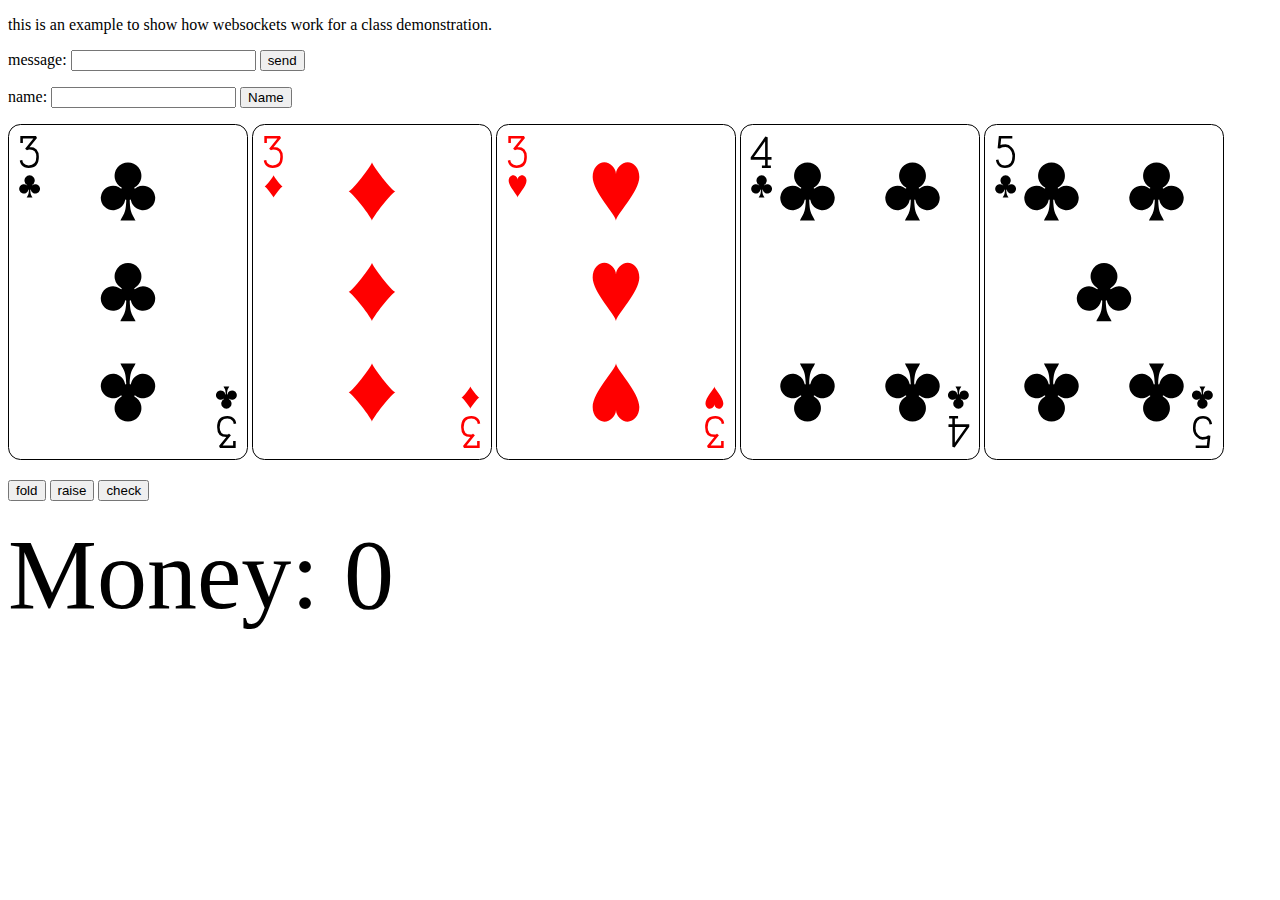
==== html/index.html @ 79b5847d "first commit" ====
<!doctype html>
<html>
<meta charset="utf-8">

<head>
  <title>CSE3310 Websocket Example</title>
  <link rel="stylesheet" href="styles.css">

</head>

<body>
  <p> this is an example to show how websockets work for a class demonstration.</p>
  <p>message: <input id="send_text" type="text">
    <input type="button" name="send_button" value="send" onclick="send()">
  </p>
  <div id="nameInput">
    <p>name: <input id="sendName" type="text">
      <input type="button" name="sendName" value="Name" onclick="sendName()">
    </p>
  </div>

  <img id="card1" src="3C.svg" style="width:auto;">
  <img id="card2" src="3D.svg" style="width:auto;">
  <img id="card3" src="3H.svg" style="width:auto;">
  <img id="card4" src="4C.svg" style="width:auto;">
  <img id="card5" src="5C.svg" style="width:auto;">
  <p>        
    <input type = "button" name = "fold_button" value = "fold" onclick = "fold()">
    <input type = "button" name = "raise_button" value = "raise" onclick = "raise()">
    <input type = "button" name = "check_button" value = "check" onclick = "check()">
  </p>
  <div class = "textbox" id="textbox">
    <span id = "wallet">Money: 0</span>
  </div>

</body>

</html>
<script>

  var connection = null;

  var serverUrl;
  serverUrl ="ws://" + window.location.hostname + ":8880";
  console.log("URL IS " + serverUrl);
  connection = new WebSocket(serverUrl, "json");
  connection.onopen = function (evt) {
    console.log("open");
  }

  var cardIdx = 0;
  var playerID = 0;
  let money = 0;
  connection.onmessage = function (evt) {
    var msg;
    msg = evt.data;

    console.log("Message received: ");
    document.getElementById("textbox").innerText = document.getElementById("textbox").innerText + '\n\n' + "Message Received" + "\n" + msg;

    // This is a hack for this example.
    // The only time the WebPoker server sends data just
    // to this client is at the beginging, when the connection
    // is first made.  The first communication tells us which
    // connection number we are, which is very import.
    // So, we detect this situation where it is not game state

    // Take the msg and turn it into a javascript object
    const obj = JSON.parse(msg);
    if (!obj.players) {

      playerID = obj.Id;
      console.log("player ID = " + playerID);
      document.getElementById("textbox").innerText =
        document.getElementById("textbox").innerText + '\n\n' + "Player ID is " + playerID;
    }
    else {

      // process the game state
      // this will just have one card change every time a new game state comes in.
      // the term LUT means "look up table".  you will see it sometimes in code written last 
      // century.
      cardLUT = ["3C.svg", "2B.svg", "3S.svg", "KC.svg", "6D.svg", "2J.svg", "2S.svg"];
      document.getElementById("card4").src = cardLUT[cardIdx];
      cardIdx = cardIdx + 1;
      if (cardIdx > 6)
        cardIdx = 0;
    }
    console.log("the cardIdx is " + cardIdx)
  }

  function send() {

    var msg = {
      text: document.getElementById("send_text").value,
    };
    connection.send(JSON.stringify(msg));
    console.log(JSON.stringify(msg));
  }
  
  function raise(){
    money += 10;
    textbox.textContent = "Money:$" + money;
  }
  function sendName() {

    var msg = {
      event: "NAME",
      name: document.getElementById("sendName").value,
      playerID: JSON.PlayerID
    };
    connection.send(JSON.stringify(msg));
    console.log(JSON.stringify(msg));

  
    // this shows how to hid html elements.
    // like when the name is entered
    //  it might be better to hide after the server has accepted it
    // but this is just a demonstration

    var x = document.getElementById("nameInput");
    if (x.style.display === "none") {
      x.style.display = "block";
    } else {
      x.style.display = "none";
    }

  }
  
</script>
---- html/styles.css ----
.textbox{
    font-size: 100px;
}
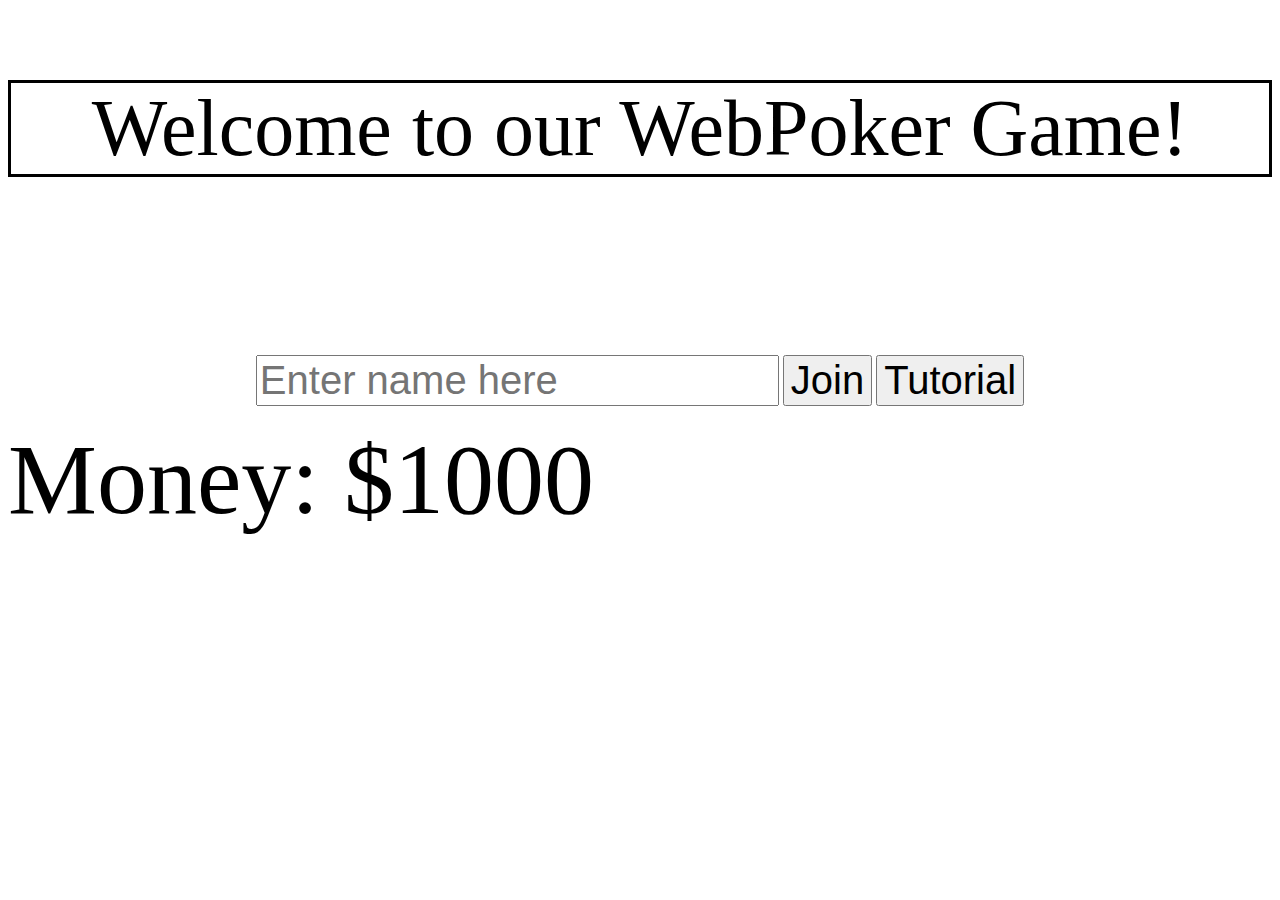
==== commit 52b7162e: "Working player lobby" ====
--- a/html/index.html
+++ b/html/index.html
@@ -3,41 +3,98 @@
 <meta charset="utf-8">
 
 <head>
-  <title>CSE3310 Websocket Example</title>
-  <link rel="stylesheet" href="styles.css">
+  <title>WebPoker Game</title>
+  <link rel = "stylesheet" href="styles.css" >
+  <p class = "title" > Welcome to our WebPoker Game!</p>
 
 </head>
 
 <body>
-  <p> this is an example to show how websockets work for a class demonstration.</p>
-  <p>message: <input id="send_text" type="text">
-    <input type="button" name="send_button" value="send" onclick="send()">
-  </p>
-  <div id="nameInput">
-    <p>name: <input id="sendName" type="text">
-      <input type="button" name="sendName" value="Name" onclick="sendName()">
-    </p>
+  <div id = "tutorial" class = "overlay">
+    <a href="javascript:void(0)" class="closebtn" onclick="closeNav()">&times;</a>
+    <div class = "tutorial_content">
+      <p style = "font-weight:bold; font-size:80px">Five-Card Draw Tutorial </p> 
+      <p class = "heading">
+        Ranking System (Best to Worst):
+      </p>
+      <p class = "content_rules">
+        1. Straight Flush - 5 cards of same suit in numeric sequence<br>
+        2. Four of a Kind - 4 cards of matching value<br>
+        3. Full House - 3 of a kind & a pair of another<br>
+        4. Flush - 5 cards of matching suit<br>
+        5. Straight - 5 cards of any suit in numeric sequence<br>
+        6. Three of a Kind - 3 cards of matching value<br>
+        7. Two Pair - 2 pairs of matching value<br>
+        8. Pair - 1 pair of matching value<br>
+        9. High Card - highest valued card wins if no better hand is made<br>
+      </p>
+        5 Card Draw vs Texas Hold Em Main Differences<br>
+        - Initially must provide a mandatory bet known as Ante (varies)<br>
+        - No community pool of cards<br>
+        - Restricted to the initial 5 cards you are dealt<br>
+        - Through 4 rounds, players can make bets and get rid of cards to strengthen their hands<br>
+        4 Total Rounds<br>
+        1. 1st Betting Round<br>
+        2. Draw Round - players can get rid of cards to get new ones<br>
+        3. 2nd Betting Round<br>
+        4. Showdown - best hand wins; winner takes all<br>
+        Betting Rounds (Round 1 & 3)<br>
+        - You are able to check, call, raise, or fold like Texas Hold Em<br>
+        - If everyone checks in first round, it automatically adds additional ante from everyone<br>
+        Draw Round (Round 2)<br>
+        - Ask dealer to replace cards in your hand (which ones and how many)<br>
+        - Max number to replace usually being 3 but other variations exist such as:<br>
+        - 4 Max if 5th is a wild cards (Ace)<br>
+        - No limit, flush entire hand to get new set of cards<br>
+        - Give dealer your cards concealed (All card “transactions” are concealed essentially)<br>
+        - Not obligated to draw any new cards, you can decline i.e., Standing Pat, not taking any<br>
+        new cards in the draw<br>
+        Other Rules
+        - First option goes to p<br>layer left of dealer, whether to check or bet<br>
+        - Check: Forgo option to make a bet to the next player to the left<br>
+        - Bet: Make a bet (there may be pot limits at a table)</p>
+    </div>
+  </div>
+  <div class= = "container">
+    <div class = "row">
+      <div class = "column" id = "player1" style = "visibility:hidden" >
+        <img src = "PlayerPicture.png" style = "width:auto">
+        <span class = "player_name" >name here</span>
+      </div>
+      <div class = "column" id = "player2" style = "visibility:hidden" >
+        <img src = "PlayerPicture.png" style = "width:auto">
+        <span class = "player_name" >name here</span>
+      </div>
+      <div class = "column" id = "player3" style = "visibility:hidden" >
+        <img src = "PlayerPicture.png" style = "width:auto">
+        <span class = "player_name" >name here</span>
+      </div>
+      <div class = "column" id = "player4" style = "visibility:hidden" >
+        <img src = "PlayerPicture.png" style = "width:auto">
+        <span class = "player_name" >name here</span>
+      </div>
+      <div class = "column" id = "player5" style = "visibility:hidden" >
+        <img src = "PlayerPicture.png" style = "width:auto">
+        <span class = "player_name" >name here</span>      
+      </div>
+    </div>
   </div>
 
-  <img id="card1" src="3C.svg" style="width:auto;">
-  <img id="card2" src="3D.svg" style="width:auto;">
-  <img id="card3" src="3H.svg" style="width:auto;">
-  <img id="card4" src="4C.svg" style="width:auto;">
-  <img id="card5" src="5C.svg" style="width:auto;">
-  <p>        
-    <input type = "button" name = "fold_button" value = "fold" onclick = "fold()">
-    <input type = "button" name = "raise_button" value = "raise" onclick = "raise()">
-    <input type = "button" name = "check_button" value = "check" onclick = "check()">
+  <p class = "lobby">
+    <input class = "input_box" id="send_name" type="text" placeholder = "Enter name here">
+    <input class = "lobby_button" id = "join_button" type="button" name="join_button" value="Join" onclick="join()">
+    <input class = "lobby_button" id = "tutorial_button" type="button" name="tutorial_button" value="Tutorial" onclick="tutorial()">
   </p>
-  <div class = "textbox" id="textbox">
-    <span id = "wallet">Money: 0</span>
+
+  <div class = "gameStatus" id="gameStatus">
+    <span id = "wallet">Money: $1000</span>
   </div>
+  <div style = "font-size: 25px" class = "textbox" id="textbox">
+  </div>
+</body>
+</html>
 
-</body>
-
-</html>
 <script>
-
   var connection = null;
 
   var serverUrl;
@@ -51,12 +108,13 @@
   var cardIdx = 0;
   var playerID = 0;
   let money = 0;
+
+  //When client receives data from server
   connection.onmessage = function (evt) {
     var msg;
     msg = evt.data;
 
-    console.log("Message received: ");
-    document.getElementById("textbox").innerText = document.getElementById("textbox").innerText + '\n\n' + "Message Received" + "\n" + msg;
+    console.log("Message received: " + msg);
 
     // This is a hack for this example.
     // The only time the WebPoker server sends data just
@@ -67,64 +125,33 @@
 
     // Take the msg and turn it into a javascript object
     const obj = JSON.parse(msg);
-    if (!obj.players) {
-
-      playerID = obj.Id;
-      console.log("player ID = " + playerID);
-      document.getElementById("textbox").innerText =
-        document.getElementById("textbox").innerText + '\n\n' + "Player ID is " + playerID;
-    }
-    else {
-
-      // process the game state
-      // this will just have one card change every time a new game state comes in.
-      // the term LUT means "look up table".  you will see it sometimes in code written last 
-      // century.
-      cardLUT = ["3C.svg", "2B.svg", "3S.svg", "KC.svg", "6D.svg", "2J.svg", "2S.svg"];
-      document.getElementById("card4").src = cardLUT[cardIdx];
-      cardIdx = cardIdx + 1;
-      if (cardIdx > 6)
-        cardIdx = 0;
-    }
-    console.log("the cardIdx is " + cardIdx)
   }
 
-  function send() {
-
+  function join(){
     var msg = {
-      text: document.getElementById("send_text").value,
+      event: "JOIN",
+      playerID: JSON.playerID,
+      name: document.getElementById("send_name").value
     };
     connection.send(JSON.stringify(msg));
-    console.log(JSON.stringify(msg));
+    var name_input = document.getElementById("send_name");
+    name_input.style.display = "none";
+    var join_btn = document.getElementById("join_button");
+    join_btn.parentNode.removeChild(join_btn);
+    var columns = document.getElementsByClassName("column");
+    for(let i = 0; i < 5; i++){
+      if(columns[i].style.visibility == "visible"){
+        columns[i].style.visibility = "hidden";
+      }else if(columns[i].style.visibility == "hidden"){
+        columns[i].style.visibility = "visible";
+      }
+    }
+  }
+  function tutorial(){
+    document.getElementById("tutorial").style.width = "100%"
   }
   
-  function raise(){
-    money += 10;
-    textbox.textContent = "Money:$" + money;
+  function closeNav() {
+    document.getElementById("tutorial").style.width = "0%";
   }
-  function sendName() {
-
-    var msg = {
-      event: "NAME",
-      name: document.getElementById("sendName").value,
-      playerID: JSON.PlayerID
-    };
-    connection.send(JSON.stringify(msg));
-    console.log(JSON.stringify(msg));
-
-  
-    // this shows how to hid html elements.
-    // like when the name is entered
-    //  it might be better to hide after the server has accepted it
-    // but this is just a demonstration
-
-    var x = document.getElementById("nameInput");
-    if (x.style.display === "none") {
-      x.style.display = "block";
-    } else {
-      x.style.display = "none";
-    }
-
-  }
-  
 </script>--- a/html/styles.css
+++ b/html/styles.css
@@ -1,3 +1,92 @@
 .textbox{
-    font-size: 100px;
+    font-size: 25px;
+}
+
+.gameStatus{
+    font-size:100px;
+}
+.title{
+    font-size:80px;
+    text-align: center;
+    border-color: black;
+    border: 3px;
+    border-style: solid;
+}
+.lobby{
+    text-align: center;
+}
+.lobby_button{
+    display: inline-block;
+    font-size: 40px;
+}
+
+.input_box{
+    font-size: 40px;
+}
+
+.column{
+    float: left;
+    width: 33.33%;
+    padding: 5px;
+}
+
+.row::after{
+    content: "";
+    clear: both;
+    display: table;
+}
+
+.row{
+    display:flex;
+}
+
+.player_name{
+    display:block;
+    position: relative; right: -80px;
+    font-size: 45px;
+}
+
+.overlay {
+    /* Height & width depends on how you want to reveal the overlay (see JS below) */   
+    height: 100%;
+    width: 0;
+    position: fixed; /* Stay in place */
+    z-index: 1; /* Sit on top */
+    left: 0;
+    top: 0;
+    background-color: rgb(0,0,0); /* Black fallback color */
+    background-color: rgba(0,0,0, 0.9); /* Black w/opacity */
+    overflow-x: hidden; /* Disable horizontal scroll */
+    transition: 0.5s; /* 0.5 second transition effect to slide in or slide down the overlay (height or width, depending on reveal) */
+  }
+  
+.tutorial_content {
+    position: relative;
+    top: -9%; /* 25% from the top */
+    width: 100%; /* 100% width */
+    text-align: center; /* Centered text/links */
+    margin-top: 30px; /* 30px top margin to avoid conflict with the close button on smaller screens */
+    color: white;
+    font-size: 30px;
+}
+
+/* Position the close button (top right corner) */
+.overlay .closebtn {
+    position: absolute;
+    top: 20px;
+    right: 45px;
+    font-size: 60px;
+}
+
+.heading{
+    font-size: 40px;
+    font-weight: bold;
+    text-decoration: underline;
+}
+
+.content_rules{
+    position: relative;
+    left: 30%;
+    text-align: left;
+
 }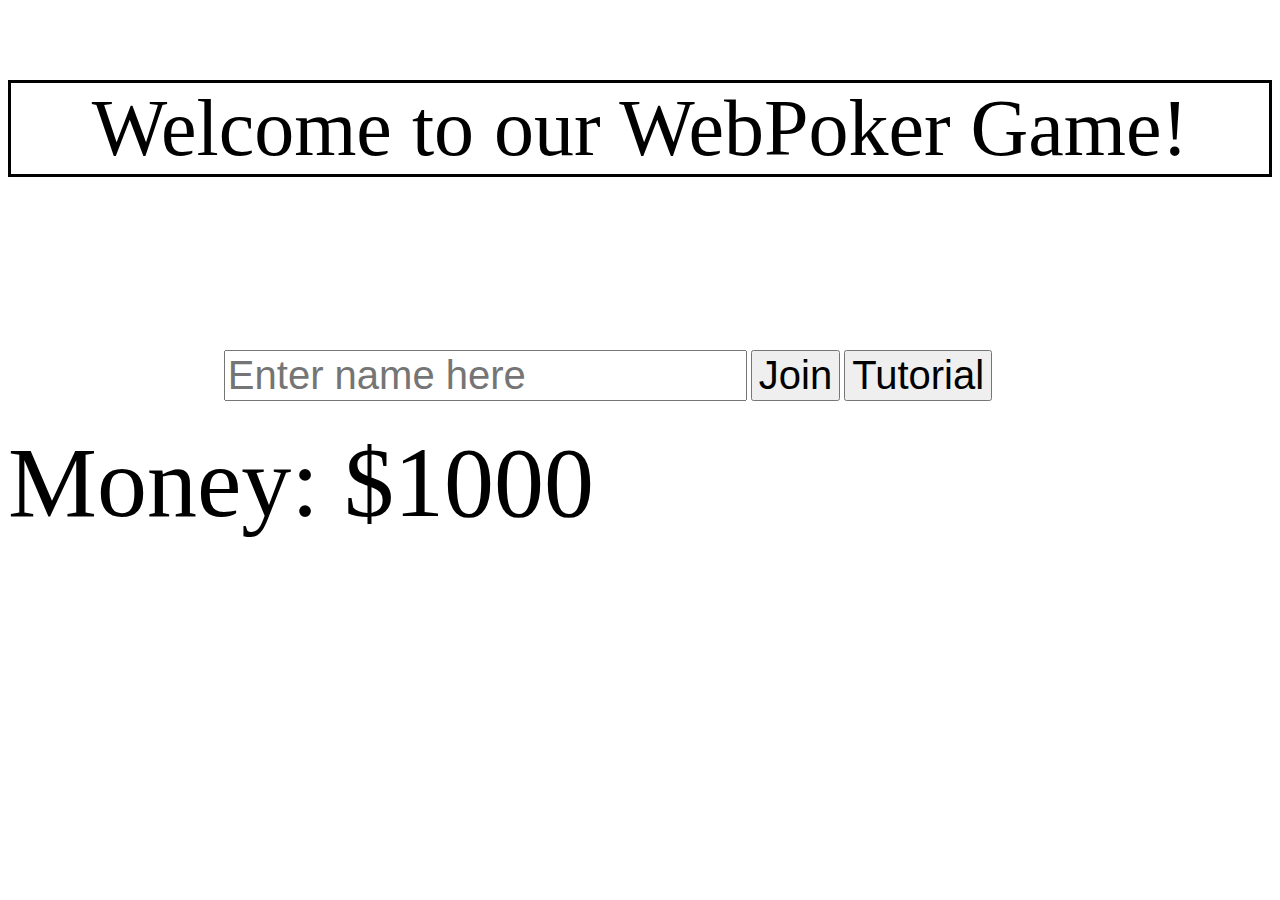
==== commit 1087fb04: "Lobby finished" ====
--- a/html/index.html
+++ b/html/index.html
@@ -11,12 +11,10 @@
 
 <body>
   <div id = "tutorial" class = "overlay">
-    <a href="javascript:void(0)" class="closebtn" onclick="closeNav()">&times;</a>
+    <a href="javascript:void(0)" class="closebtn" onmousedown = "closeTutorial()">&times;</a>
     <div class = "tutorial_content">
-      <p style = "font-weight:bold; font-size:80px">Five-Card Draw Tutorial </p> 
-      <p class = "heading">
-        Ranking System (Best to Worst):
-      </p>
+      <p style = "font-weight:bold; font-size:80px">Five-Card Draw Tutorial</p> 
+      <p class = "heading">Ranking System (Best to Worst)</p>
       <p class = "content_rules">
         1. Straight Flush - 5 cards of same suit in numeric sequence<br>
         2. Four of a Kind - 4 cards of matching value<br>
@@ -28,17 +26,22 @@
         8. Pair - 1 pair of matching value<br>
         9. High Card - highest valued card wins if no better hand is made<br>
       </p>
-        5 Card Draw vs Texas Hold Em Main Differences<br>
+      <p class = "heading">5 Card Draw vs Texas Hold Em Main Differences</p>
+      <p class = "content_rules">
         - Initially must provide a mandatory bet known as Ante (varies)<br>
         - No community pool of cards<br>
         - Restricted to the initial 5 cards you are dealt<br>
         - Through 4 rounds, players can make bets and get rid of cards to strengthen their hands<br>
-        4 Total Rounds<br>
+      </p>
+      <p class = "heading">4 Total Rounds</p>
+      <p class = "content_rules">
         1. 1st Betting Round<br>
         2. Draw Round - players can get rid of cards to get new ones<br>
         3. 2nd Betting Round<br>
         4. Showdown - best hand wins; winner takes all<br>
-        Betting Rounds (Round 1 & 3)<br>
+      </p>
+      <p class = "heading">Betting Rounds (Round 1 & 3)</p>
+      <p class = "content_rules">
         - You are able to check, call, raise, or fold like Texas Hold Em<br>
         - If everyone checks in first round, it automatically adds additional ante from everyone<br>
         Draw Round (Round 2)<br>
@@ -49,33 +52,38 @@
         - Give dealer your cards concealed (All card “transactions” are concealed essentially)<br>
         - Not obligated to draw any new cards, you can decline i.e., Standing Pat, not taking any<br>
         new cards in the draw<br>
-        Other Rules
-        - First option goes to p<br>layer left of dealer, whether to check or bet<br>
+      </p>
+      <p class = "heading">Other Rules</p>
+      <p class = "content_rules">
+        - First option goes to player left of dealer, whether to check or bet<br>
         - Check: Forgo option to make a bet to the next player to the left<br>
-        - Bet: Make a bet (there may be pot limits at a table)</p>
+        - Bet: Make a bet (there may be pot limits at a table)
+      </p>
+
     </div>
   </div>
+
   <div class= = "container">
     <div class = "row">
       <div class = "column" id = "player1" style = "visibility:hidden" >
-        <img src = "PlayerPicture.png" style = "width:auto">
-        <span class = "player_name" >name here</span>
+        <img src = "PlayerPicture.png" style = "width:100%">
+        <span class = "player_name" id = "player1_name" >name here</span>
       </div>
       <div class = "column" id = "player2" style = "visibility:hidden" >
-        <img src = "PlayerPicture.png" style = "width:auto">
-        <span class = "player_name" >name here</span>
+        <img src = "PlayerPicture.png" style = "width:100%">
+        <span class = "player_name" id = "player2_name">name here</span>
       </div>
       <div class = "column" id = "player3" style = "visibility:hidden" >
-        <img src = "PlayerPicture.png" style = "width:auto">
-        <span class = "player_name" >name here</span>
+        <img src = "PlayerPicture.png" style = "width:100%">
+        <span class = "player_name" id = "player3_name">name here</span>
       </div>
       <div class = "column" id = "player4" style = "visibility:hidden" >
-        <img src = "PlayerPicture.png" style = "width:auto">
-        <span class = "player_name" >name here</span>
+        <img src = "PlayerPicture.png" style = "width:100%">
+        <span class = "player_name" id = "player4_name">name here</span>
       </div>
       <div class = "column" id = "player5" style = "visibility:hidden" >
-        <img src = "PlayerPicture.png" style = "width:auto">
-        <span class = "player_name" >name here</span>      
+        <img src = "PlayerPicture.png" style = "width:100%">
+        <span class = "player_name" id = "player5_name">name here</span>      
       </div>
     </div>
   </div>
@@ -84,12 +92,22 @@
     <input class = "input_box" id="send_name" type="text" placeholder = "Enter name here">
     <input class = "lobby_button" id = "join_button" type="button" name="join_button" value="Join" onclick="join()">
     <input class = "lobby_button" id = "tutorial_button" type="button" name="tutorial_button" value="Tutorial" onclick="tutorial()">
+    <label class="switch" id = "switch" style = "visibility:hidden">
+      <input type="checkbox" id = "ready_switch" onclick ="ready()">
+      <span class="slider round">YES   NO</span>
+    </label>
   </p>
 
   <div class = "gameStatus" id="gameStatus">
     <span id = "wallet">Money: $1000</span>
   </div>
   <div style = "font-size: 25px" class = "textbox" id="textbox">
+  </div>
+
+  <div class = "overlay" id = "timer_overlay" >
+    <div class = "timer_content" >
+      <p class = "timer" id = "timer">Game starting: 5</p>
+    </div>
   </div>
 </body>
 </html>
@@ -100,7 +118,7 @@
   var serverUrl;
   serverUrl ="ws://" + window.location.hostname + ":8880";
   console.log("URL IS " + serverUrl);
-  connection = new WebSocket(serverUrl, "json");
+  connection = new WebSocket(serverUrl);
   connection.onopen = function (evt) {
     console.log("open");
   }
@@ -108,50 +126,117 @@
   var cardIdx = 0;
   var playerID = 0;
   let money = 0;
-
+  var numPlayers = 0;
+  var joined = 0;
+  var name;
   //When client receives data from server
   connection.onmessage = function (evt) {
     var msg;
     msg = evt.data;
-
     console.log("Message received: " + msg);
-
-    // This is a hack for this example.
-    // The only time the WebPoker server sends data just
-    // to this client is at the beginging, when the connection
-    // is first made.  The first communication tells us which
-    // connection number we are, which is very import.
-    // So, we detect this situation where it is not game state
-
-    // Take the msg and turn it into a javascript object
     const obj = JSON.parse(msg);
+
+    //We want to see if game has started first, 
+    //so we can speed up the process and ignore other
+    //conditions since .started only triggers with 
+    //the toggle button
+    if(obj.started == true){
+      document.getElementById("switch").style.visibility = "hidden";
+      start();
+    }
+    else{
+      if(obj.your_ID){
+        playerID = obj.Id;       
+        console.log("Player id is now " + playerID); 
+      }
+      if(obj.numPlayers){
+        console.log("numPlayersChanging: " + obj.numPlayers);
+        numPlayers = obj.numPlayers;
+        if(joined){
+          for(var i = 1; i <= numPlayers; i++){
+            var column = document.getElementById("player" + i);
+            column.style.visibility = "visible";
+          }
+        }
+      }
+      if(obj.playerNames){
+        for(var i = 0; i < numPlayers; i++){
+          //console.log("Players names be:" + obj.playerNames[i]);
+          var player_name = document.getElementById("player" + (i+1) + "_name");
+          player_name.innerText = obj.playerNames[i];
+        }
+      }
+    }
   }
 
   function join(){
+    name = document.getElementById("send_name").value;
     var msg = {
       event: "JOIN",
-      playerID: JSON.playerID,
-      name: document.getElementById("send_name").value
+      playerID: playerID,
+      name: name
     };
+    //Send message to WebPoker that new player has pressed join button
     connection.send(JSON.stringify(msg));
+
+    console.log("Name is: " + name);
+    document.getElementById("player" + playerID + "_name").innerText = name;
+
+    //Remove enter name text input and join button
     var name_input = document.getElementById("send_name");
     name_input.style.display = "none";
     var join_btn = document.getElementById("join_button");
     join_btn.parentNode.removeChild(join_btn);
-    var columns = document.getElementsByClassName("column");
-    for(let i = 0; i < 5; i++){
-      if(columns[i].style.visibility == "visible"){
-        columns[i].style.visibility = "hidden";
-      }else if(columns[i].style.visibility == "hidden"){
-        columns[i].style.visibility = "visible";
-      }
-    }
+
+    //Keep track if player has joined, in order to see
+    //if html needs to display players or not
+    joined = 1;
+
+    //for loop to display every player that is on
+    for(var i = 1; i <= numPlayers; i++){
+      var column = document.getElementById("player" + i);
+      column.style.visibility = "visible";
+    }
+    var ready_btn = document.getElementById("switch");
+    ready_btn.style.visibility = "visible";
   }
   function tutorial(){
     document.getElementById("tutorial").style.width = "100%"
   }
   
-  function closeNav() {
+  function closeTutorial() {
     document.getElementById("tutorial").style.width = "0%";
   }
+
+  function ready(){
+    var ready_switch = document.getElementById("ready_switch");
+    var msg = {
+      event: "READY",
+      playerID: playerID,
+      status: ready_switch.checked
+    }
+    connection.send(JSON.stringify(msg));
+  }
+
+  async function start(){
+    document.getElementById("timer_overlay").style.width = "100%";
+    var timer_text = document.getElementById("timer");
+    for(var i = 5; i >= 0; i += 0){
+      setTimer(timer_text, i);
+      await delay(1);
+      i--;
+    }
+    document.getElementById("timer_overlay").style.width = "0%";
+  }
+
+  function delay(n){
+    return new Promise(function(resolve){
+      setTimeout(resolve, n*1000);
+    });
+  }
+
+  async function setTimer(timer_text, i){
+    await delay(1);
+    timer_text.innerHTML = "Game starting:" + i;
+  }
 </script>--- a/html/styles.css
+++ b/html/styles.css
@@ -42,14 +42,14 @@
 
 .player_name{
     display:block;
-    position: relative; right: -80px;
-    font-size: 45px;
+    position: relative; right: 0px;
+    font-size: 40px;
 }
-
+/*Code for overlay for tutorial is taken from www.quanzhanketang.com how to make fullscreen overlay tutorial*/
 .overlay {
     /* Height & width depends on how you want to reveal the overlay (see JS below) */   
     height: 100%;
-    width: 0;
+    width: 0%;
     position: fixed; /* Stay in place */
     z-index: 1; /* Sit on top */
     left: 0;
@@ -73,20 +73,101 @@
 /* Position the close button (top right corner) */
 .overlay .closebtn {
     position: absolute;
-    top: 20px;
-    right: 45px;
+    top: 10px;
+    right: 20px;
     font-size: 60px;
+    z-index:1000;
 }
 
 .heading{
     font-size: 40px;
     font-weight: bold;
     text-decoration: underline;
+    position: relative;
+    text-align: left;
+    left: 20%;
 }
 
 .content_rules{
     position: relative;
-    left: 30%;
+    left: 20%;
     text-align: left;
+}
 
-}+.timer_content{
+    position: relative;
+    top: -15%;
+    width: 100%; /* 100% width */
+    text-align: center; /* Centered text/links */
+    margin-top: 0px; 
+    color: white;
+    font-size: 270px;
+    font-weight: bold;
+}
+
+.timer{
+    position: relative;
+    text-align: center;
+}
+/*Toggle button code taken from w3schools.com 
+howto css switch*/
+.switch {
+    position: relative;
+    display: inline-block;
+    width: 60px;
+    height: 34px;
+    top: -15px;
+  }
+.switch input {
+    opacity: 0;
+    width: 0;
+    height: 0;
+}
+.slider {
+    position: absolute;
+    cursor: pointer;
+    top: 0;
+    left: 0;
+    right: 0;
+    bottom: 0;
+    background-color: #ccc;
+    -webkit-transition: .4s;
+    transition: .4s;
+}
+
+.slider:before {
+    position: absolute;
+    content: "";
+    height: 26px;
+    width: 26px;
+    left: 4px;
+    bottom: 4px;
+    background-color: white;
+    -webkit-transition: .4s;
+    transition: .4s;
+}
+
+input:checked + .slider {
+    background-color: #2196F3;
+  }
+  
+  input:focus + .slider {
+    box-shadow: 0 0 1px #2196F3;
+  }
+  
+  input:checked + .slider:before {
+    -webkit-transform: translateX(26px);
+    -ms-transform: translateX(26px);
+    transform: translateX(26px);
+}
+
+.slider.round {
+    border-radius: 34px;
+    padding-top:9px;
+    font-size: 13px;
+}   
+
+.slider.round:before {
+    border-radius: 50%;
+}
+
